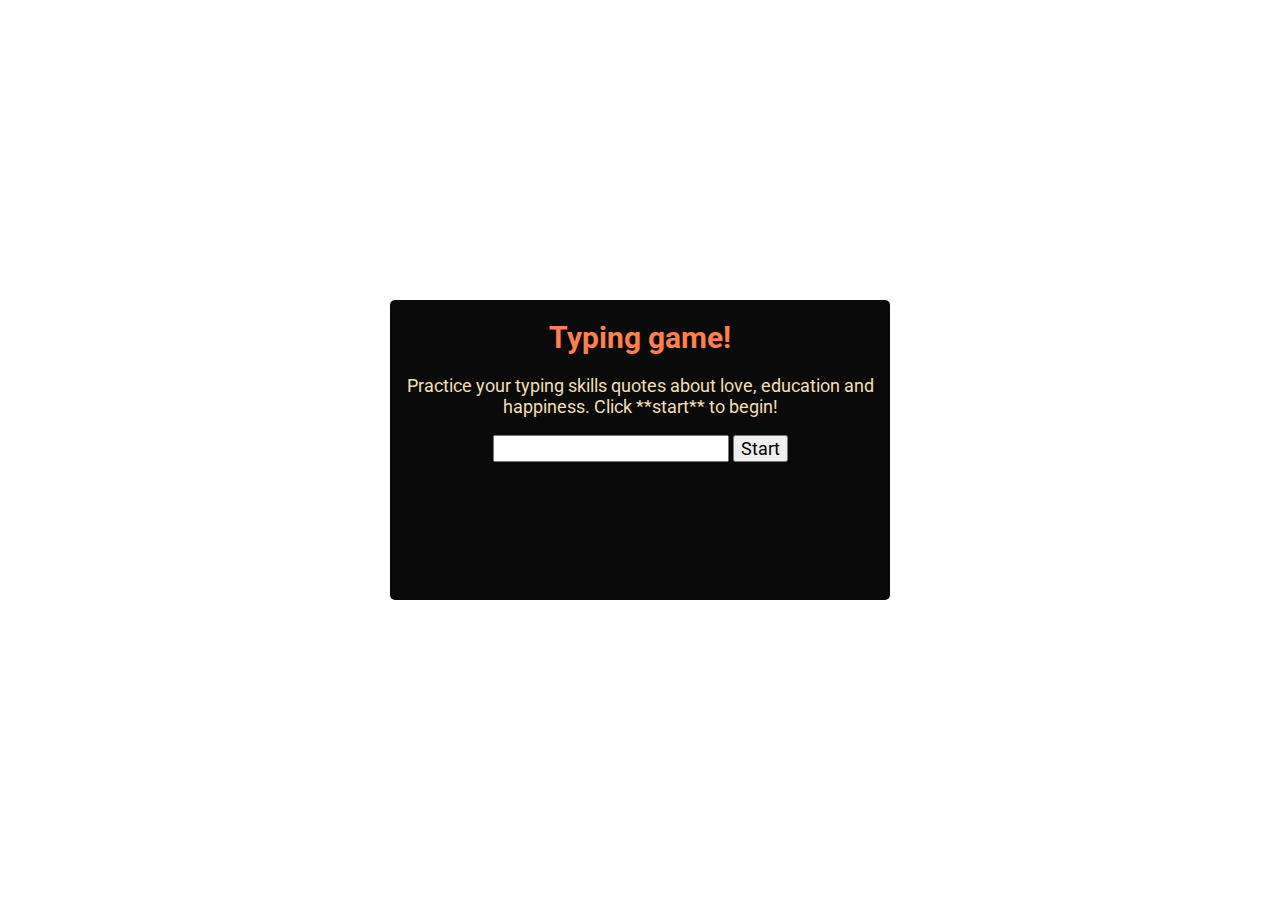
==== index.html @ ae77066a "initial commit" ====
<!DOCTYPE html>
<html lang="en">
  <head>
    <meta charset="UTF-8" />
    <meta http-equiv="X-UA-Compatible" content="IE=edge" />
    <meta name="viewport" content="width=device-width, initial-scale=1.0" />
    <title>Typing Game</title>
    <link rel="stylesheet" href="index.css">
  </head>
  <body>
    <div class="container">
      <h1>Typing game!</h1>
      <p>
        Practice your typing skills quotes about love, education and happiness. Click
        **start** to begin!
      </p>
      <p id="quote"></p>
      <!-- This will display our quote -->
      <p id="message"></p>
      <!-- This will display any status messages -->
      <div>
        <input type="text" aria-label="current word" id="typed-value" />
        <!-- The textbox for typing -->
        <button type="button" id="start">Start</button>
        <!-- To start the game -->
      </div>
    </div>

    <script src="index.js" defer></script>
  </body>
</html>
---- index.css ----
@import url("https://fonts.googleapis.com/css2?family=Roboto:wght@400;500;700;900&display=swap");

* {
  font-family: "Roboto", sans-serif;
  font-size: 18px;
}

body {
  display: flex;
  justify-content: center;
  align-items: center;
}

h1{
    color: coral;
    font-size: 30px;
}

p{ 
    color: wheat;
}

.container {
  top: 50%;
  left: 50%;
  position: absolute;
  transform: translate(-50%, -50%);
  margin: 0 auto;
  width: 500px;
  height: 300px;
  text-align: center;
  background: #0a0a0b;
  border-radius: 5px;
}

.highlight {
   background-color: deeppink;
  }
  
  .error {
    background-color: lightcoral;
    border: red;
  }
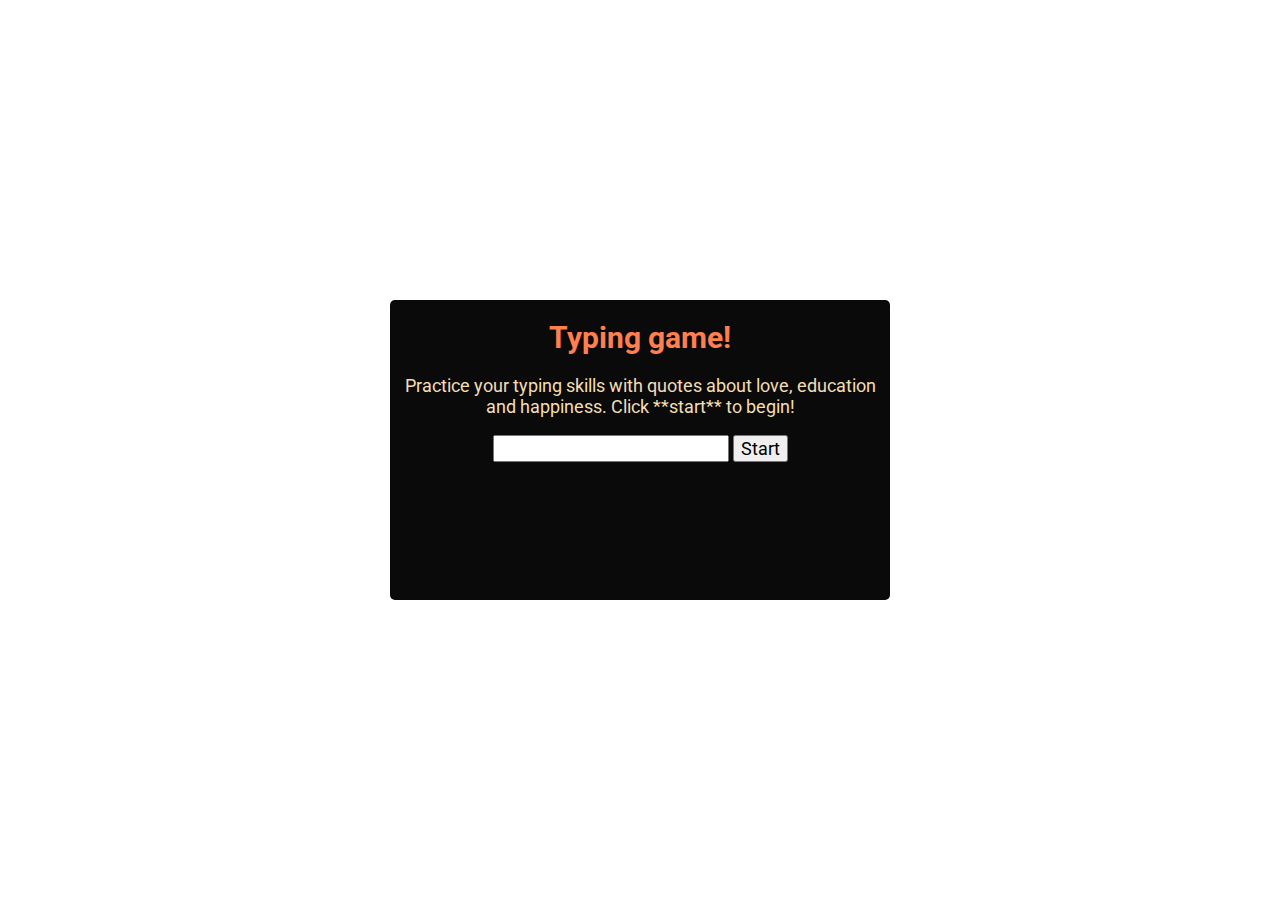
==== commit 143801c5: "edited the html page" ====
--- a/index.html
+++ b/index.html
@@ -11,7 +11,7 @@
     <div class="container">
       <h1>Typing game!</h1>
       <p>
-        Practice your typing skills quotes about love, education and happiness. Click
+        Practice your typing skills with quotes about love, education and happiness. Click
         **start** to begin!
       </p>
       <p id="quote"></p>
--- a/index.css
+++ b/index.css
@@ -38,6 +38,6 @@
   }
   
   .error {
-    background-color: lightcoral;
+    background-color: rgb(247, 12, 12);
     border: red;
   }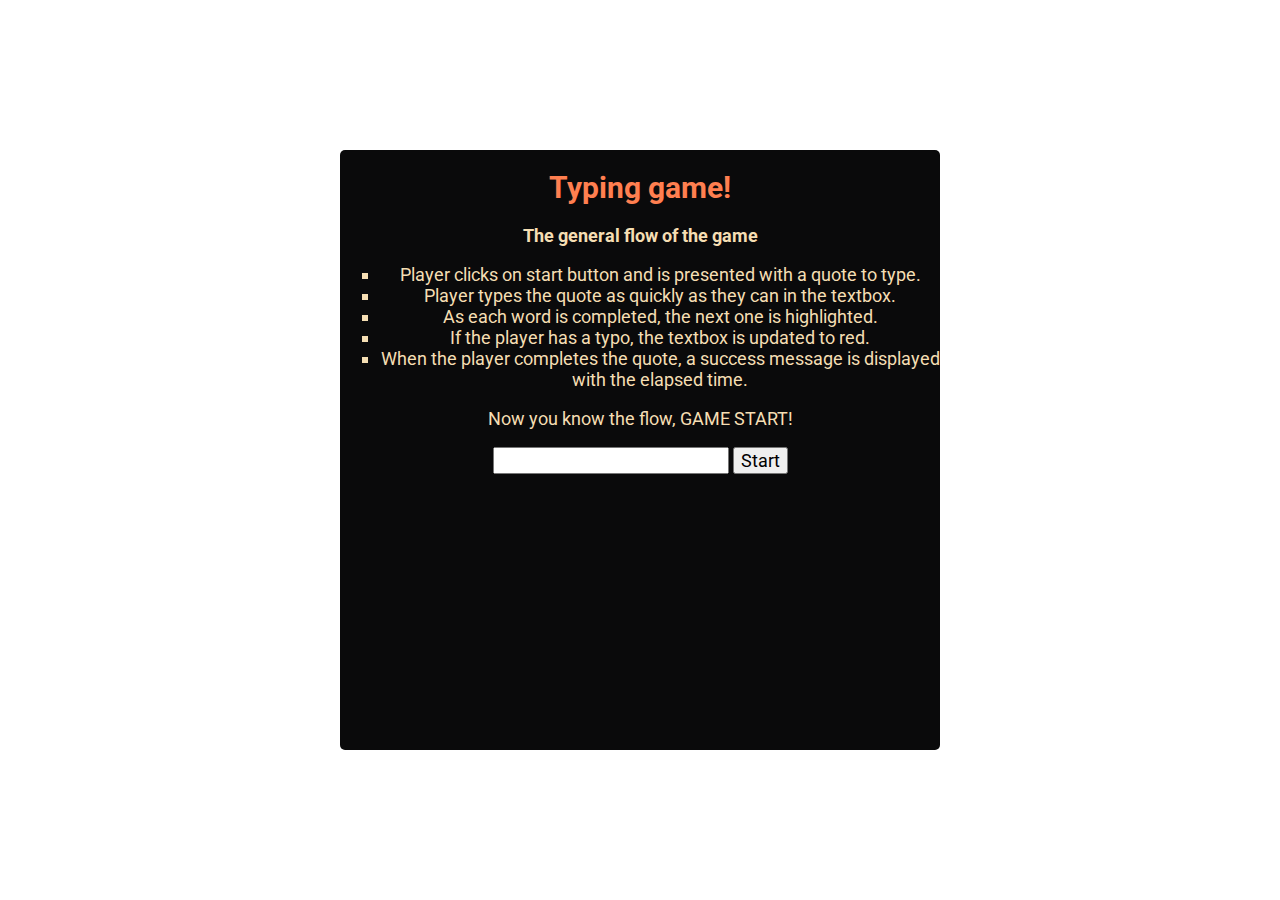
==== commit 62965844: "edited the html and css" ====
--- a/index.html
+++ b/index.html
@@ -10,10 +10,18 @@
   <body>
     <div class="container">
       <h1>Typing game!</h1>
-      <p>
-        Practice your typing skills with quotes about love, education and happiness. Click
-        **start** to begin!
-      </p>
+      <h2>The general flow of the game</h2>
+      <ul type="square">
+        <li>Player clicks on start button and is presented with a quote to type.</li>
+        <li>Player types the quote as quickly as they can in the textbox.</li>
+        <li>As each word is completed, the next one is highlighted.</li>
+        <li>If the player has a typo, the textbox is updated to red.</li>
+        <li>When the player completes the quote, a success message is displayed with the elapsed time.</li>
+      </ul>
+
+      <p>Now you know the flow, GAME START!</p>
+
+
       <p id="quote"></p>
       <!-- This will display our quote -->
       <p id="message"></p>
--- a/index.css
+++ b/index.css
@@ -16,22 +16,29 @@
     font-size: 30px;
 }
 
-p{ 
+p, h2{ 
+    color: wheat;
+}
+
+li {
     color: wheat;
 }
 
 .container {
-  top: 50%;
-  left: 50%;
-  position: absolute;
-  transform: translate(-50%, -50%);
-  margin: 0 auto;
-  width: 500px;
-  height: 300px;
-  text-align: center;
-  background: #0a0a0b;
-  border-radius: 5px;
+    width: 600px;
+    height: 600PX;
+    max-width: 100%;
+    min-height: 400px;
+    margin: 0 auto;
+    text-align: center;
+    background: #0a0a0b;
+    border-radius: 5px;
+    top: 50%;
+    left: 50%;
+    position: absolute;
+    transform: translate(-50%, -50%)
 }
+
 
 .highlight {
    background-color: deeppink;
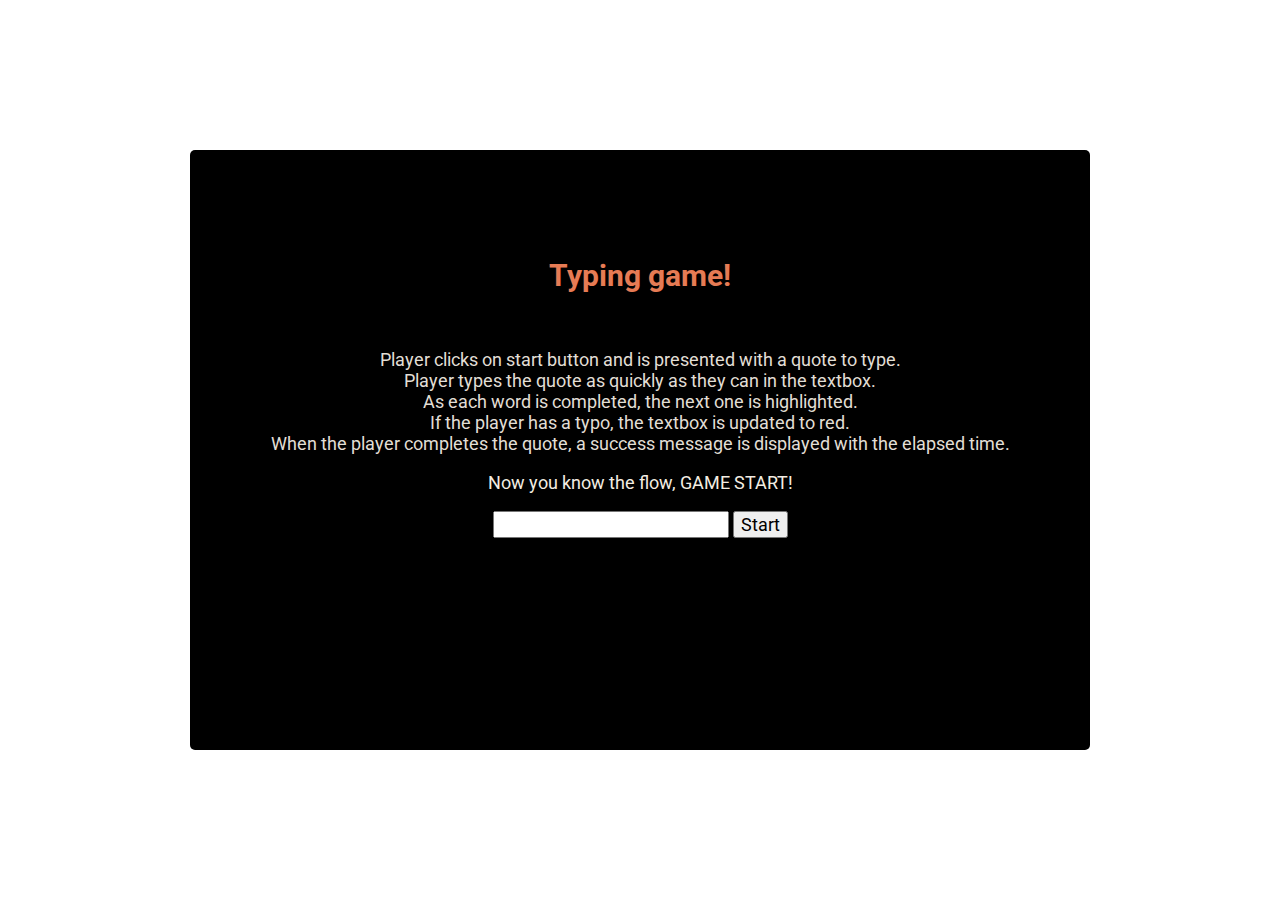
==== commit 187e8405: "edited html and css" ====
--- a/index.html
+++ b/index.html
@@ -6,19 +6,22 @@
     <meta name="viewport" content="width=device-width, initial-scale=1.0" />
     <title>Typing Game</title>
     <link rel="stylesheet" href="index.css">
+    <link rel="stylesheet“ href=https://maxcdn.bootstrapcdn.com/bootstrap/3.3.7/css/bootstrap.min.css integrity="sha384BVYiiSIFeK1dGmJRAkycuHAHRg32OmUcww7on3RYdg4Va+PmSTsz/K68vbdEjh4u" crossorigin="anonymous"/>
+
   </head>
   <body>
-    <div class="container">
+    <main class="container">
       <h1>Typing game!</h1>
       <h2>The general flow of the game</h2>
-      <ul type="square">
-        <li>Player clicks on start button and is presented with a quote to type.</li>
-        <li>Player types the quote as quickly as they can in the textbox.</li>
-        <li>As each word is completed, the next one is highlighted.</li>
-        <li>If the player has a typo, the textbox is updated to red.</li>
-        <li>When the player completes the quote, a success message is displayed with the elapsed time.</li>
-      </ul>
-
+      <div>
+        <ul>
+            <li>Player clicks on start button and is presented with a quote to type.</li>
+            <li>Player types the quote as quickly as they can in the textbox.</li>
+            <li>As each word is completed, the next one is highlighted.</li>
+            <li>If the player has a typo, the textbox is updated to red.</li>
+            <li>When the player completes the quote, a success message is displayed with the elapsed time.</li>
+          </ul>
+      </div>
       <p>Now you know the flow, GAME START!</p>
 
 
@@ -32,7 +35,7 @@
         <button type="button" id="start">Start</button>
         <!-- To start the game -->
       </div>
-    </div>
+    </main>
 
     <script src="index.js" defer></script>
   </body>
--- a/index.css
+++ b/index.css
@@ -9,34 +9,43 @@
   display: flex;
   justify-content: center;
   align-items: center;
+  
 }
 
 h1{
-    color: coral;
+    color: rgb(230, 123, 84);
     font-size: 30px;
+    margin-top: 6rem;
 }
 
-p, h2{ 
-    color: wheat;
+p{ 
+    color: rgb(243, 237, 226);
 }
 
-li {
-    color: wheat;
+
+.container {
+  width: 900px;
+  max-width: 100%;
+  min-height: 600px;
+  margin: 0 auto;
+  text-align: center;
+  background: black;
+  border-radius: 5px;
+  top: 50%;
+  left: 50%;
+  position: absolute;
+  transform: translate(-50%, -50%)
 }
 
-.container {
-    width: 600px;
-    height: 600PX;
-    max-width: 100%;
-    min-height: 400px;
-    margin: 0 auto;
-    text-align: center;
-    background: #0a0a0b;
-    border-radius: 5px;
-    top: 50%;
-    left: 50%;
-    position: absolute;
-    transform: translate(-50%, -50%)
+ul {
+    display: inline-block; 
+    list-style: none;
+    padding: 0;      
+    margin: 0;  
+}
+
+li{
+    color: rgb(226, 222, 213);
 }
 
 
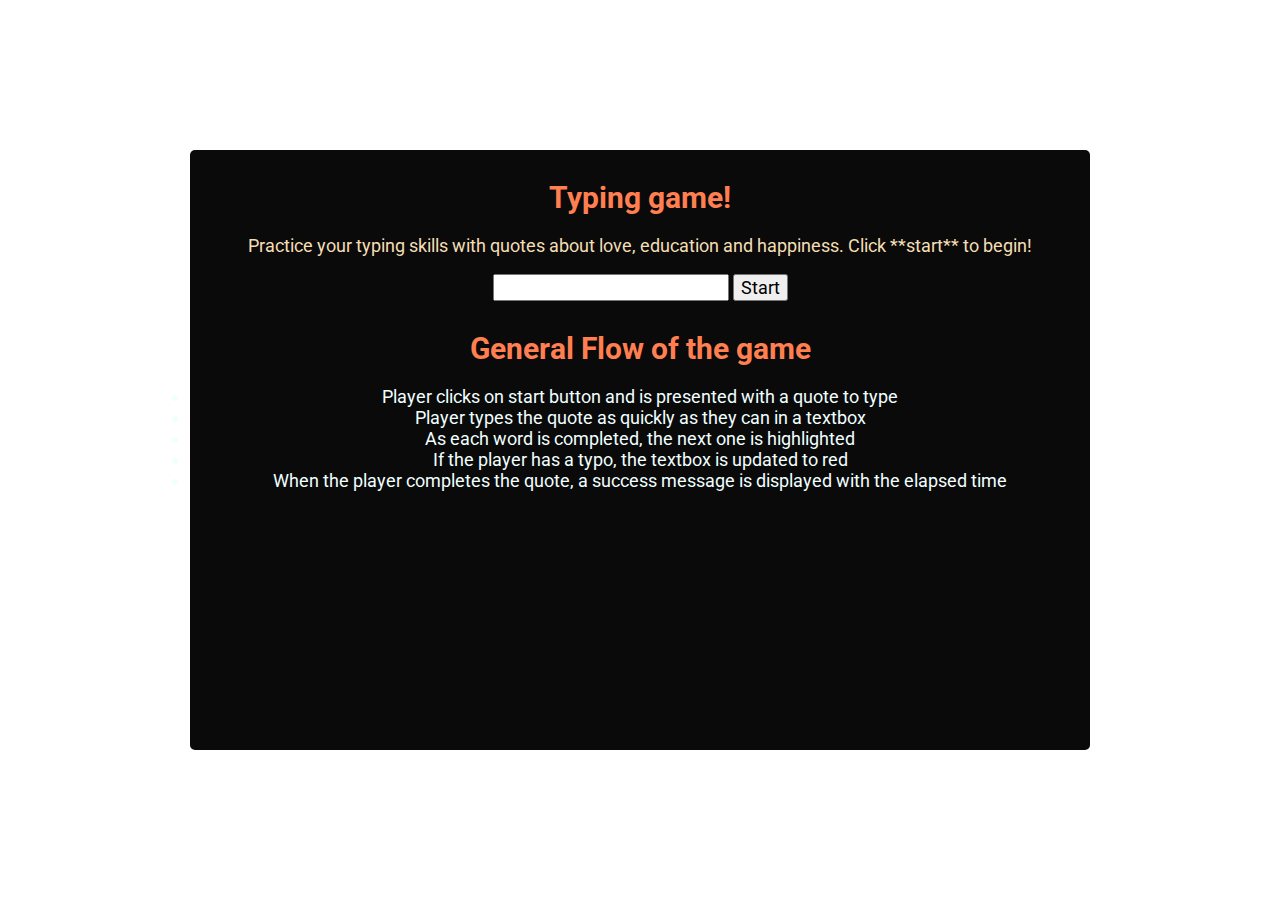
==== commit ac41f17a: "added general flow of the game" ====
--- a/index.html
+++ b/index.html
@@ -6,25 +6,14 @@
     <meta name="viewport" content="width=device-width, initial-scale=1.0" />
     <title>Typing Game</title>
     <link rel="stylesheet" href="index.css">
-    <link rel="stylesheet“ href=https://maxcdn.bootstrapcdn.com/bootstrap/3.3.7/css/bootstrap.min.css integrity="sha384BVYiiSIFeK1dGmJRAkycuHAHRg32OmUcww7on3RYdg4Va+PmSTsz/K68vbdEjh4u" crossorigin="anonymous"/>
-
   </head>
   <body>
-    <main class="container">
+    <div class="container">
       <h1>Typing game!</h1>
-      <h2>The general flow of the game</h2>
-      <div>
-        <ul>
-            <li>Player clicks on start button and is presented with a quote to type.</li>
-            <li>Player types the quote as quickly as they can in the textbox.</li>
-            <li>As each word is completed, the next one is highlighted.</li>
-            <li>If the player has a typo, the textbox is updated to red.</li>
-            <li>When the player completes the quote, a success message is displayed with the elapsed time.</li>
-          </ul>
-      </div>
-      <p>Now you know the flow, GAME START!</p>
-
-
+      <p>
+        Practice your typing skills with quotes about love, education and happiness. Click
+        **start** to begin!
+      </p>
       <p id="quote"></p>
       <!-- This will display our quote -->
       <p id="message"></p>
@@ -34,8 +23,18 @@
         <!-- The textbox for typing -->
         <button type="button" id="start">Start</button>
         <!-- To start the game -->
+
+        <h1>General Flow of the game</h1>
+        <ul>
+           <li>Player clicks on start button and is presented with a quote to type</li> 
+           <li>Player types the quote as quickly as they can in a textbox </li>
+           <li> As each word is completed, the next one is highlighted</li>
+           <li>If the player has a typo, the textbox is updated to red</li>
+           <li> When the player completes the quote, a success message is displayed with the elapsed time</li>
+
+        </ul>
       </div>
-    </main>
+    </div>
 
     <script src="index.js" defer></script>
   </body>
--- a/index.css
+++ b/index.css
@@ -13,13 +13,13 @@
 }
 
 h1{
-    color: rgb(230, 123, 84);
+    color: coral;
     font-size: 30px;
-    margin-top: 6rem;
+    margin-top: 30px;
 }
 
 p{ 
-    color: rgb(243, 237, 226);
+    color: wheat;
 }
 
 
@@ -29,7 +29,7 @@
   min-height: 600px;
   margin: 0 auto;
   text-align: center;
-  background: black;
+  background: #0a0a0b;
   border-radius: 5px;
   top: 50%;
   left: 50%;
@@ -38,14 +38,12 @@
 }
 
 ul {
-    display: inline-block; 
-    list-style: none;
+    display: flex; 
+    flex-direction: column;
     padding: 0;      
-    margin: 0;  
-}
-
-li{
-    color: rgb(226, 222, 213);
+    margin: 0 auto;     
+    width:  100%; 
+    color: azure;
 }
 
 
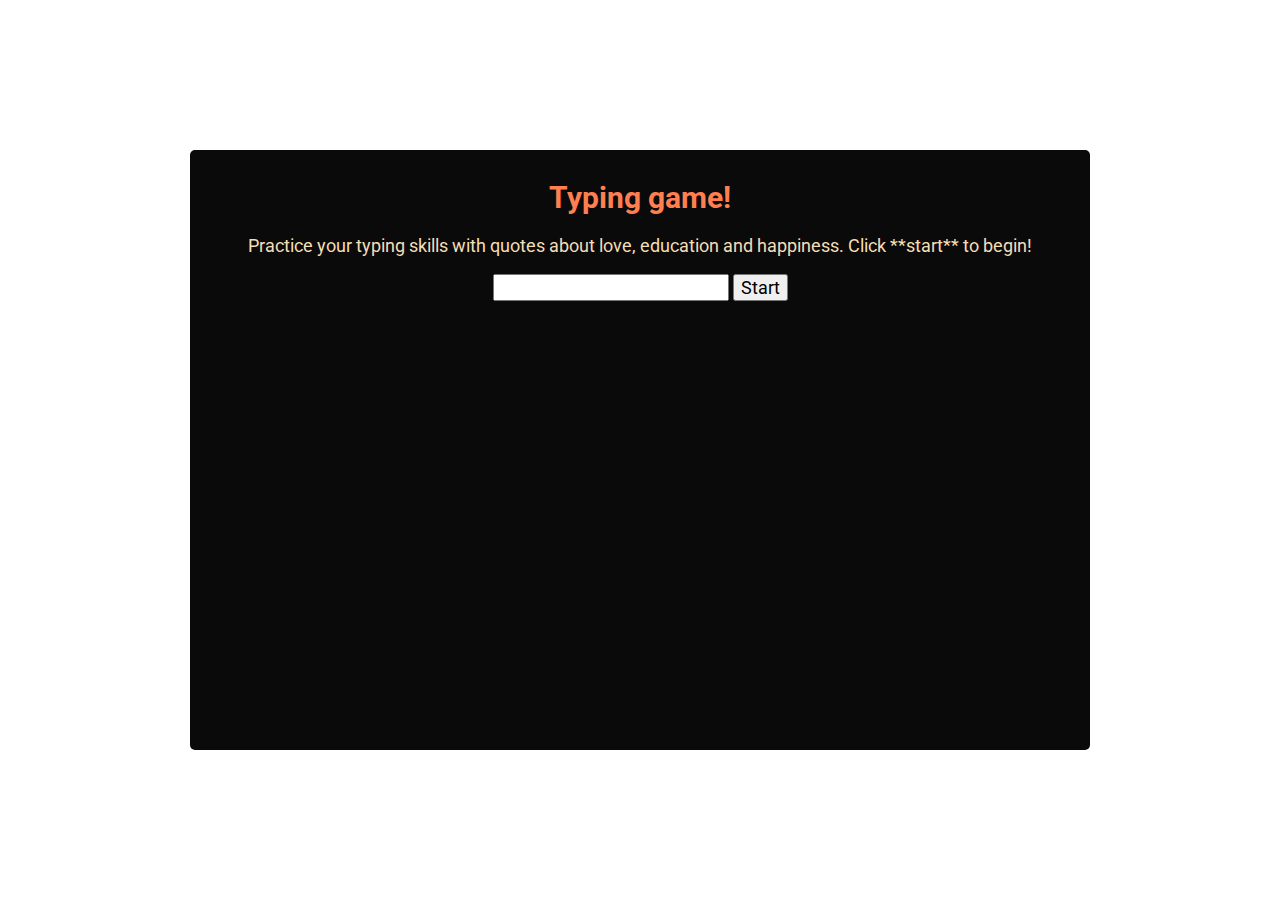
==== commit ce3172e4: "deleted previous commit" ====
--- a/index.html
+++ b/index.html
@@ -23,16 +23,6 @@
         <!-- The textbox for typing -->
         <button type="button" id="start">Start</button>
         <!-- To start the game -->
-
-        <h1>General Flow of the game</h1>
-        <ul>
-           <li>Player clicks on start button and is presented with a quote to type</li> 
-           <li>Player types the quote as quickly as they can in a textbox </li>
-           <li> As each word is completed, the next one is highlighted</li>
-           <li>If the player has a typo, the textbox is updated to red</li>
-           <li> When the player completes the quote, a success message is displayed with the elapsed time</li>
-
-        </ul>
       </div>
     </div>
 
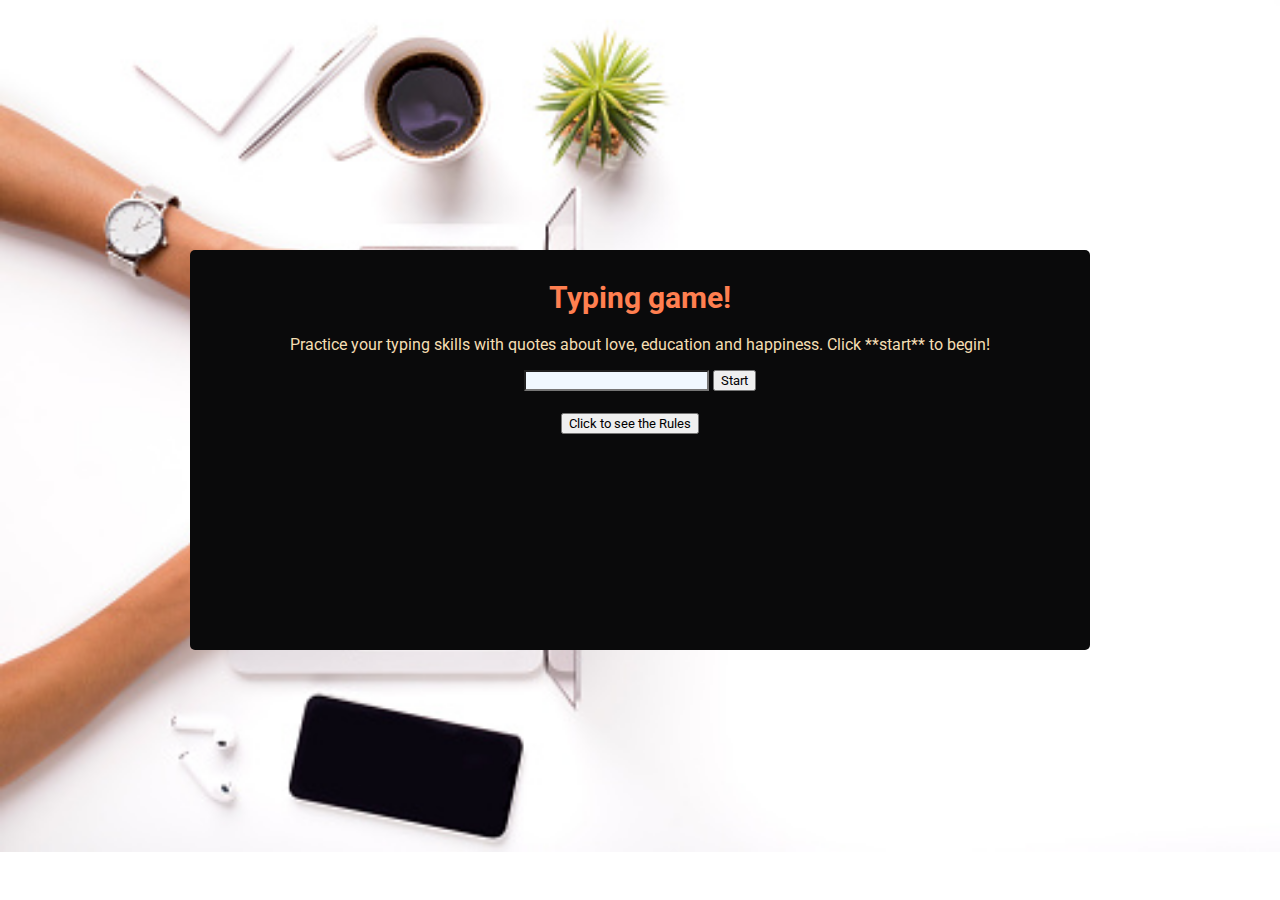
==== commit f7fe6d1a: "added rules.html and restyled the page" ====
--- a/index.html
+++ b/index.html
@@ -24,6 +24,11 @@
         <button type="button" id="start">Start</button>
         <!-- To start the game -->
       </div>
+      <br>
+      <a class="game-btn" href="./rules.html">
+        <button>Click to see the Rules</button>
+    </a>
+
     </div>
 
     <script src="index.js" defer></script>
--- a/index.css
+++ b/index.css
@@ -2,31 +2,35 @@
 
 * {
   font-family: "Roboto", sans-serif;
-  font-size: 18px;
 }
 
 body {
   display: flex;
   justify-content: center;
   align-items: center;
-  
+  background-image: url("./type.jpg");
+  background-repeat: no-repeat;
+  background-size: cover;
 }
 
-h1{
-    color: coral;
-    font-size: 30px;
-    margin-top: 30px;
+h1 {
+  color: coral;
+  font-size: 30px;
+  margin-top: 30px;
 }
 
-p{ 
-    color: wheat;
+p {
+  color: wheat;
 }
 
+input {
+  background-color: aliceblue;
+}
 
 .container {
   width: 900px;
   max-width: 100%;
-  min-height: 600px;
+  min-height: 400px;
   margin: 0 auto;
   text-align: center;
   background: #0a0a0b;
@@ -34,24 +38,40 @@
   top: 50%;
   left: 50%;
   position: absolute;
-  transform: translate(-50%, -50%)
+  transform: translate(-50%, -50%);
 }
 
-ul {
-    display: flex; 
-    flex-direction: column;
-    padding: 0;      
-    margin: 0 auto;     
-    width:  100%; 
-    color: azure;
+.heading1 {
+  color: green;
 }
 
+ol {
+  background: #f7f9fd;
+  padding: 20px;
+}
+
+ol li {
+    background: #41dc2d;
+    color: black;
+    padding: 5px;
+    margin-left: 35px;
+  }
+
+.game-btn {
+    margin-top: 20px;
+    margin-right: 20px;
+    padding: 14px;
+    border-radius: 20px;
+    cursor: pointer;
+    font-size: 1.2em;
+    transition: 0.3s;
+}
 
 .highlight {
-   background-color: deeppink;
-  }
-  
-  .error {
-    background-color: rgb(247, 12, 12);
-    border: red;
-  }+  background-color: deeppink;
+}
+
+.error {
+  background-color: rgb(247, 12, 12);
+  border: red;
+}
